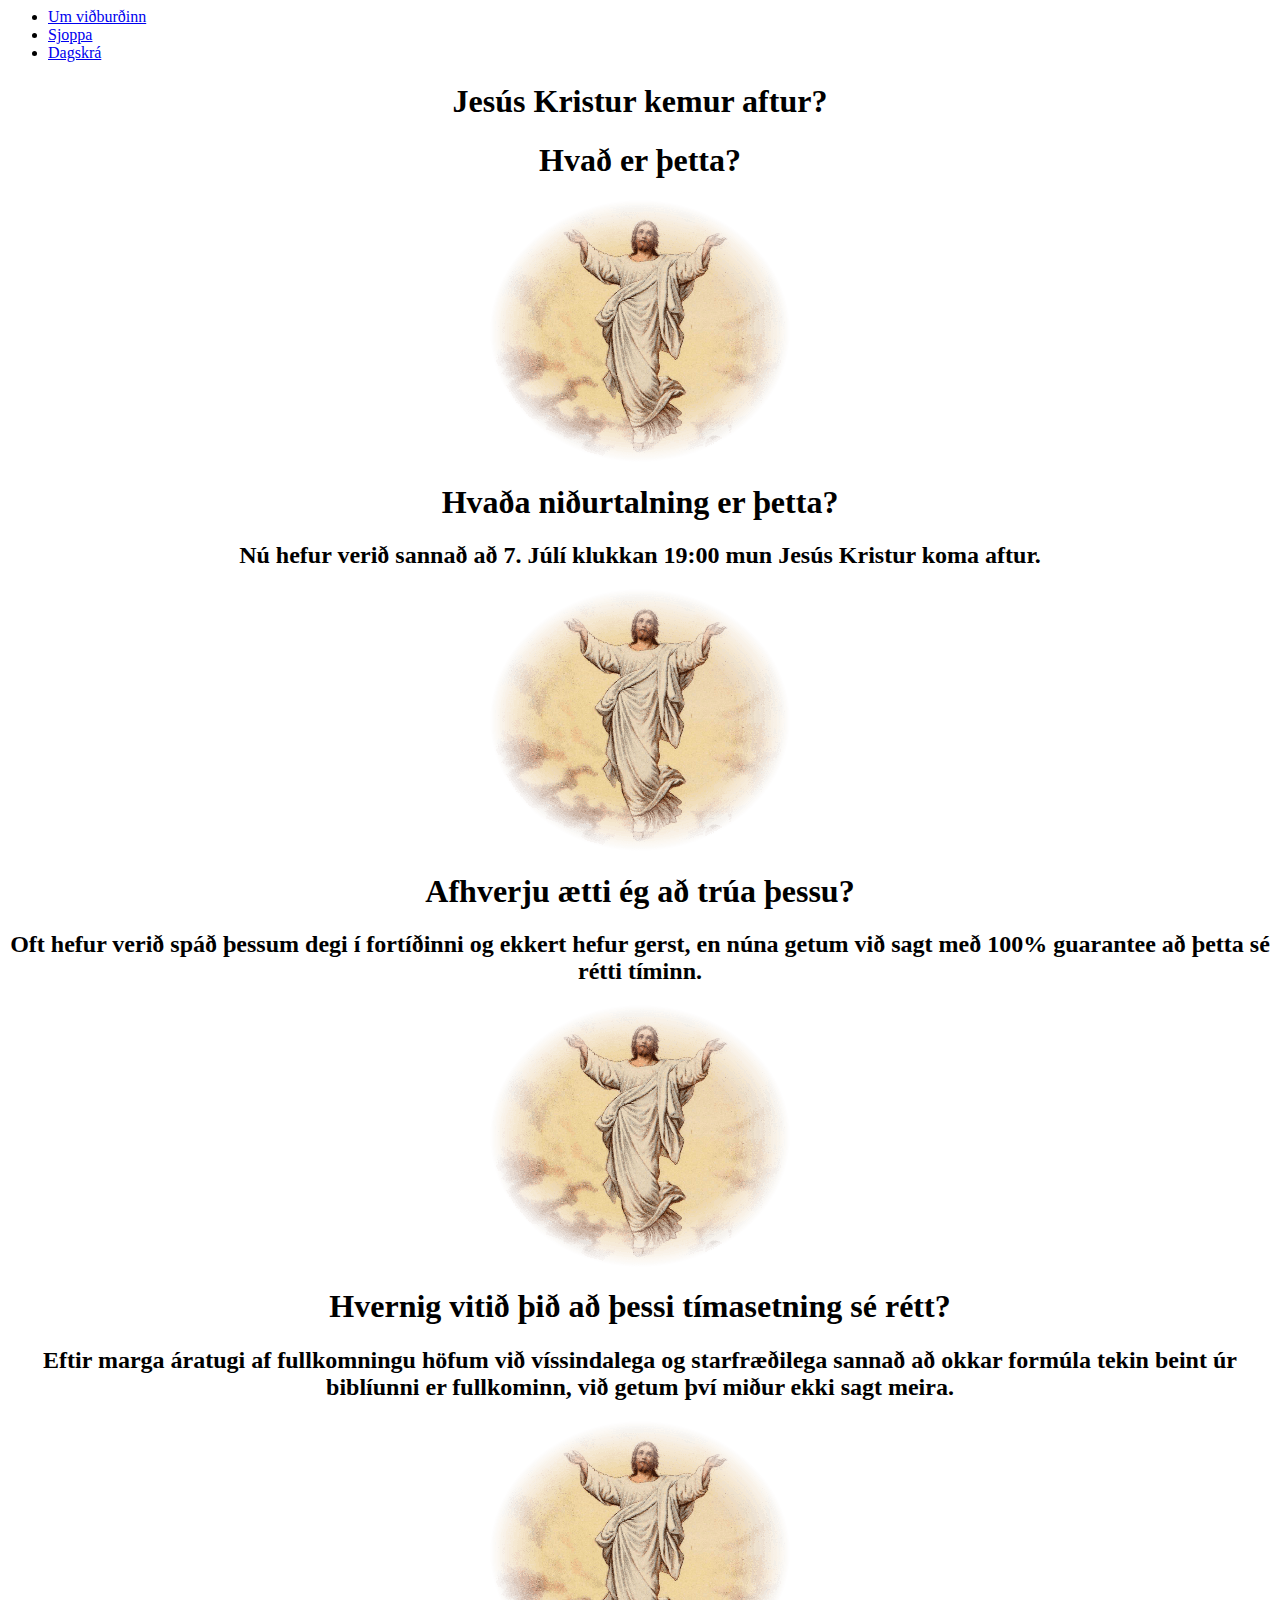
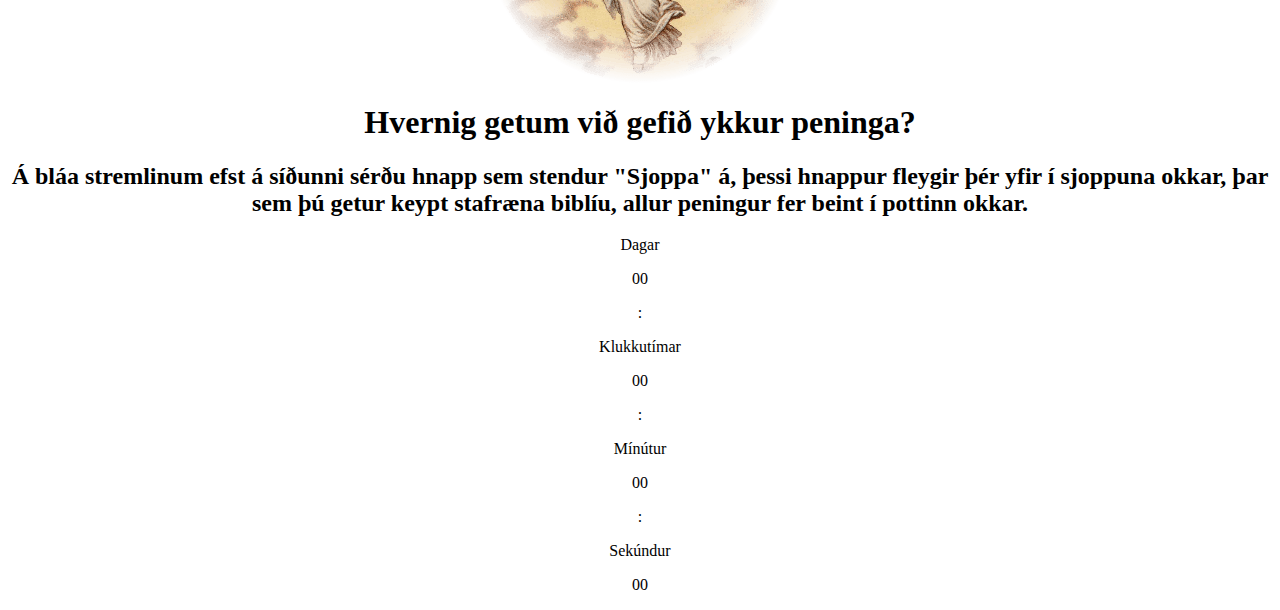
==== Lokaverkefni/index.html @ a4eb4cee "Add files via upload" ====
<html>
    <header>
        <link rel="stylesheet" href="Index.css">
        <meta charset="utf-8">
    </header>
    <body>
        <ul class="navigation">
            <li><a href="#">Um viðburðinn</a></li>
            <li><a href="#">Sjoppa</a></li>
            <li><a href="#">Dagskrá</a></li>
        </ul>
        <center><h1 class="headtext">Jesús Kristur kemur aftur?</h1>
             
        <div class="bottbox">
            <h1 class="bott">Hvað er þetta?</h1>
            <div class="fleks">
                <div class="bottboxtext">
                    <img src="jesus.png">
                    <center><h1>Hvaða niðurtalning er þetta?</h1>
                    <h2>
                        Nú hefur verið sannað að 7. Júlí klukkan 19:00 mun Jesús Kristur koma aftur.
                    </h2>
                </div>
                <div class="bottboxtext">
                    <img src="jesus.png">
                    <center><h1>Afhverju ætti ég að trúa þessu?</h1>
                    <h2 >
                        Oft hefur verið spáð þessum degi í fortíðinni og ekkert hefur gerst, en núna getum við sagt með 100% guarantee að þetta sé rétti tíminn.
                    </h2>
                </div>
                <div class="bottboxtext">
                    <img src="jesus.png">
                    <center><h1>Hvernig vitið þið að þessi tímasetning sé rétt?</h1>
                    <h2>
                        Eftir marga áratugi af fullkomningu höfum við víssindalega og starfræðilega sannað að okkar formúla tekin beint úr biblíunni er fullkominn, við getum því miður ekki sagt meira.
                    </h2>
                </div>
                <div class="bottboxtext">
                    <img src="jesus.png">
                    <center><h1>Hvernig getum við gefið ykkur peninga?</h1>
                    <h2>
                        Á bláa stremlinum efst á síðunni sérðu hnapp sem stendur "Sjoppa" á, þessi hnappur fleygir þér yfir í sjoppuna okkar, þar sem þú getur keypt stafræna biblíu, allur peningur fer beint í pottinn okkar.
                    </h2>
                </div>
            </div>
        </div>
            <center><section class="timecontainer">
        <div class="timebox">
            <section class="rowtime">
                <div><p class="infotime">Dagar</p></div>
                <p id="Dagarstat" class="timestat">00</p>
            </section>
        </div>
        <p class="middlepoint">:</p>
        
        <div class="timebox">
            <section class="rowtime">
                <div><p class="infotime">Klukkutímar</p></div>
                <p id="Klukkstat" class="timestat">00</p>
            </section>
        </div>
        <p class="middlepoint">:</p>
        
        <div class="timebox">
            <section class="rowtime">
                <div><p class="infotime">Mínútur</p></div>
                <p id="Minstat" class="timestat">00</p>
            </section>
        </div>
        <p class="middlepoint">:</p>
        <div class="timebox">
            <section class="rowtime">
                <div><p class="infotime">Sekúndur</p></div>
                <p id="Sekstat" class="timestat">00</p>
            </section>
        </div>
    </section>
    
    <script src="count.js" type="text/javascript"></script>
        
    </body>
</html>
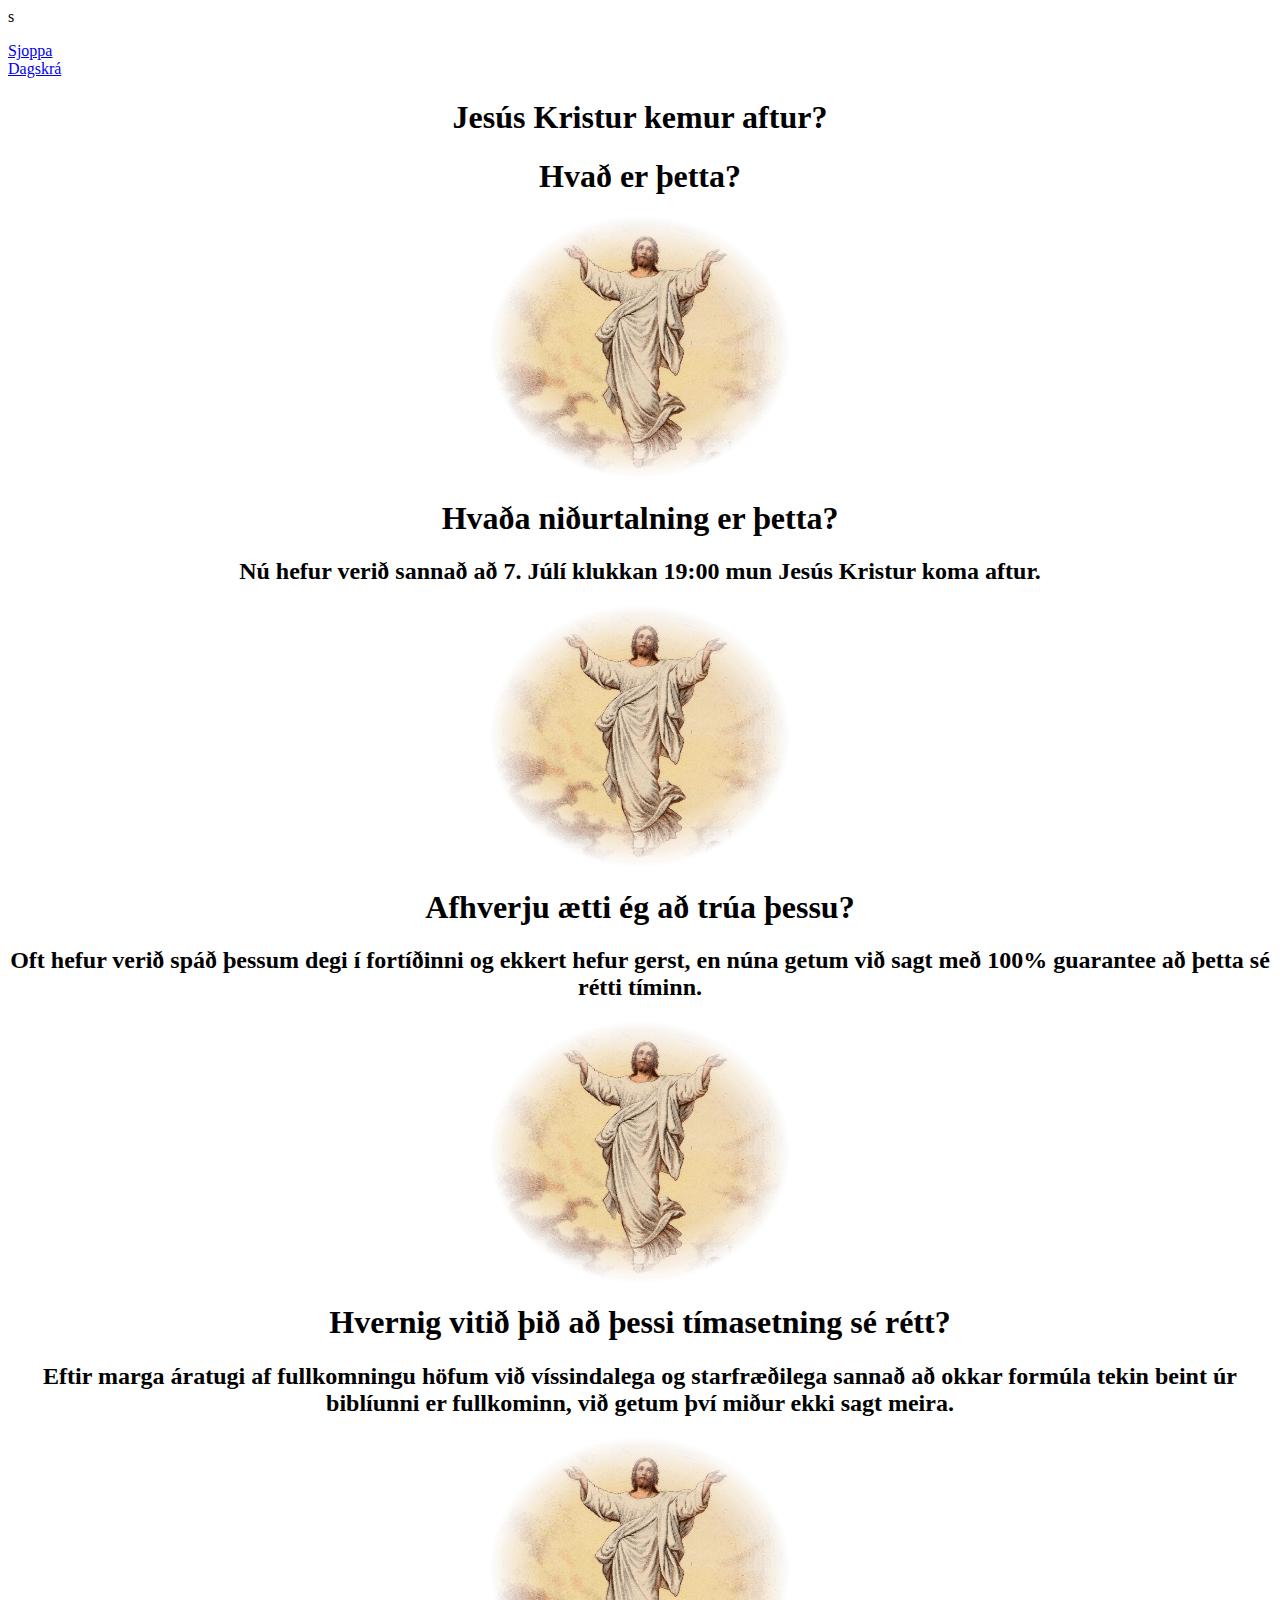
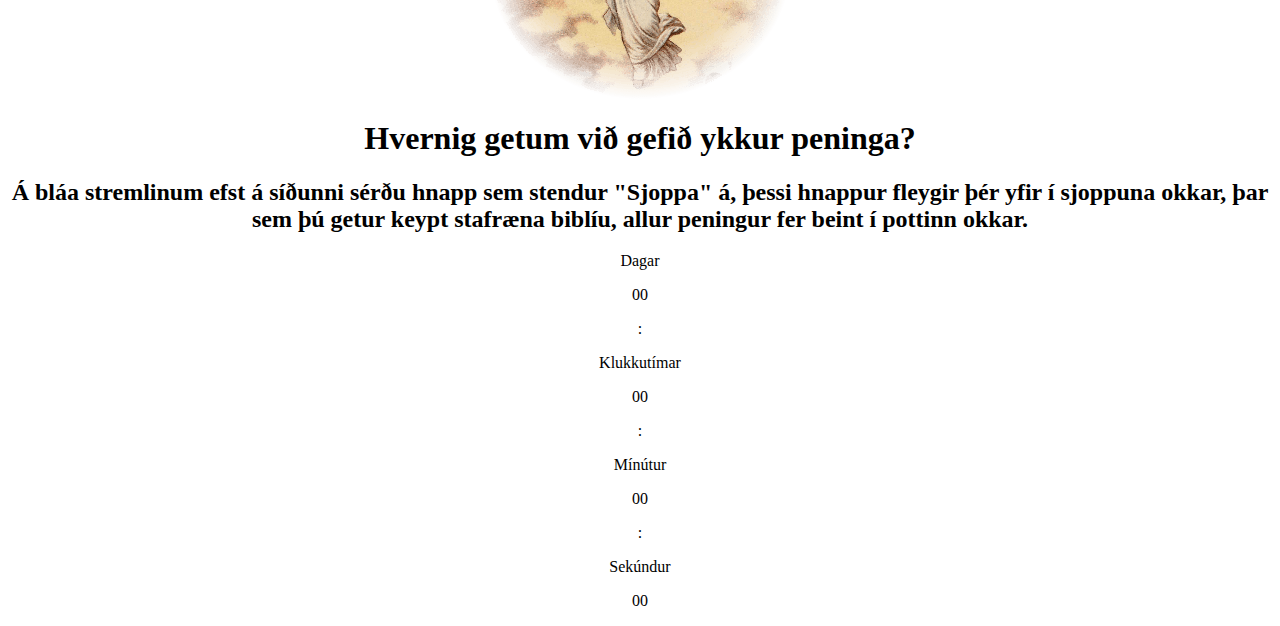
==== commit 05d4a730: "timer komin í hornið" ====
--- a/Lokaverkefni/index.html
+++ b/Lokaverkefni/index.html
@@ -4,11 +4,13 @@
         <meta charset="utf-8">
     </header>
     <body>
-        <ul class="navigation">
-            <li><a href="#">Um viðburðinn</a></li>
-            <li><a href="#">Sjoppa</a></li>
-            <li><a href="#">Dagskrá</a></li>
-        </ul>
+
+        <div class="navigation">
+            <div class="Corntime"><p id="Cornertime">s</p></div>
+            <section><a href="#">Sjoppa</a></section>
+            <section><a href="#">Dagskrá</a></section>
+        </div>
+
         <center><h1 class="headtext">Jesús Kristur kemur aftur?</h1>
              
         <div class="bottbox">
@@ -44,7 +46,7 @@
                 </div>
             </div>
         </div>
-            <center><section class="timecontainer">
+    <section class="timecontainer">
         <div class="timebox">
             <section class="rowtime">
                 <div><p class="infotime">Dagar</p></div>
